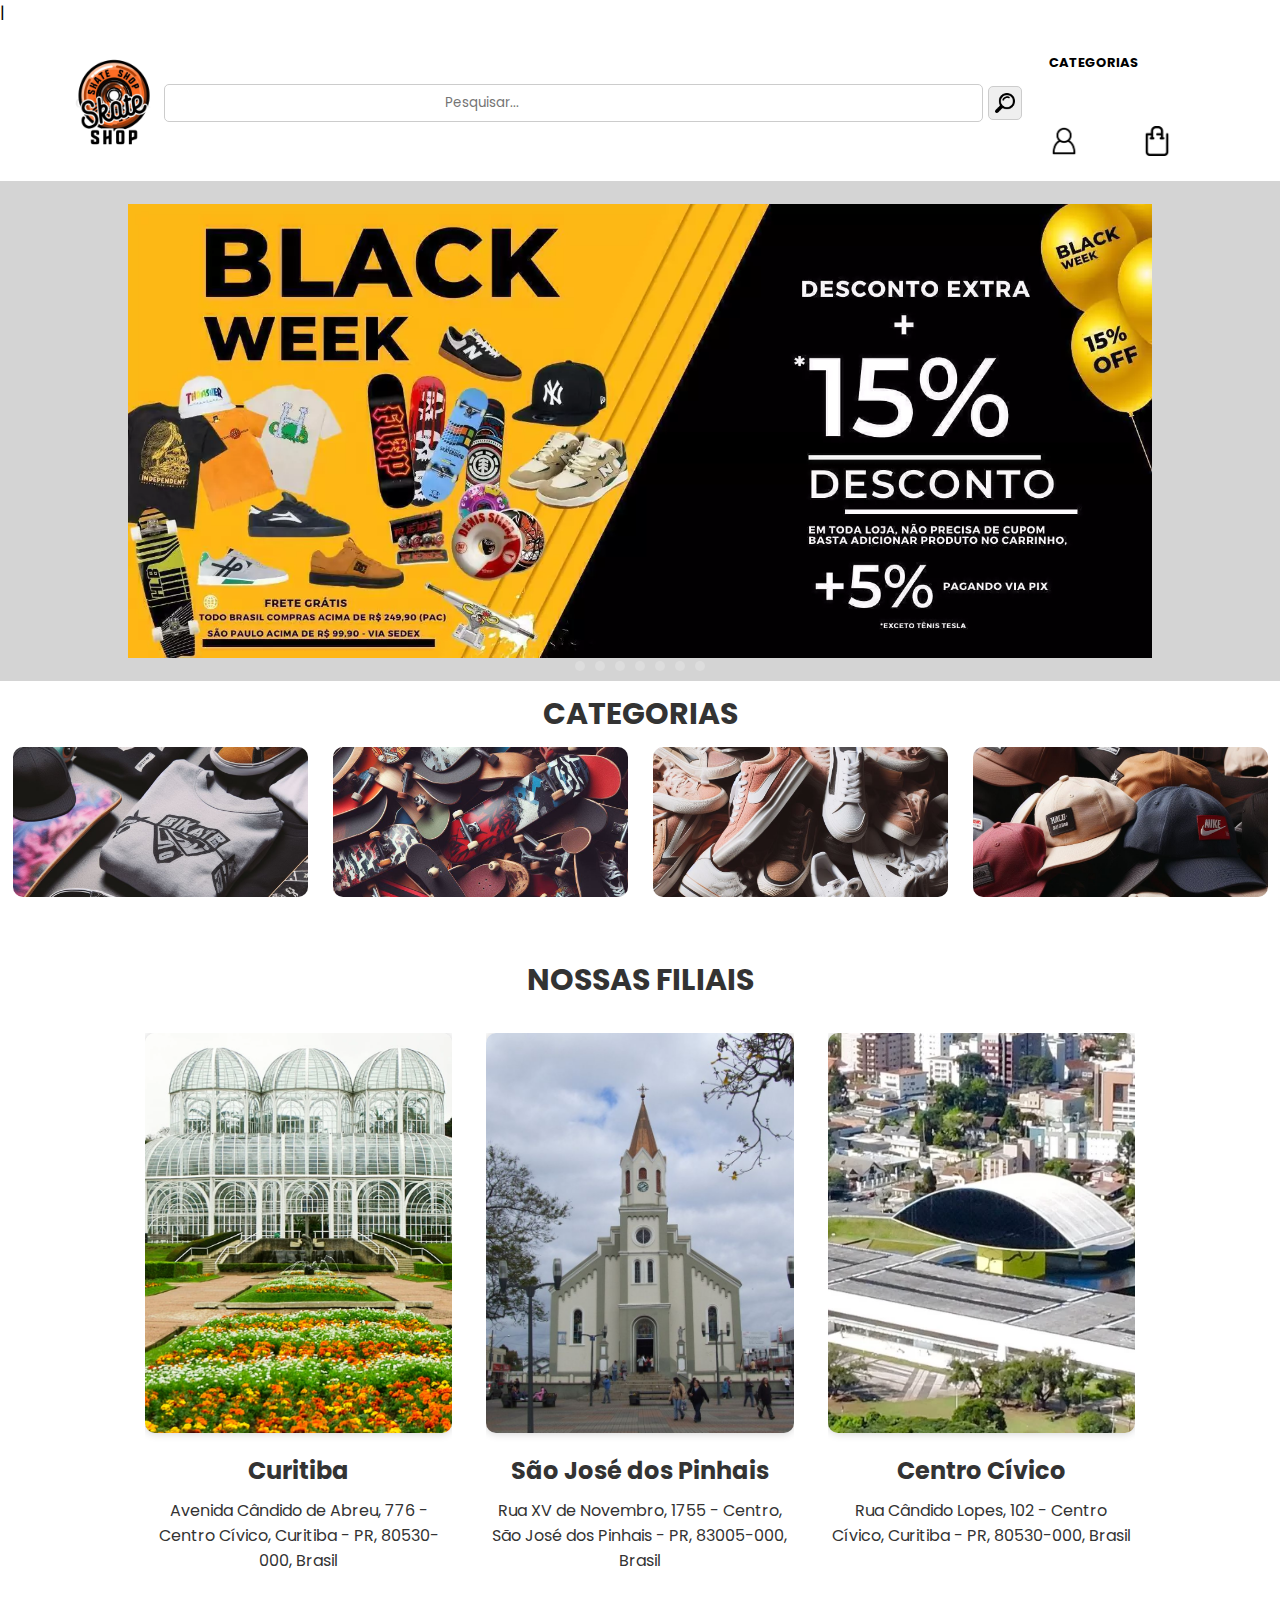
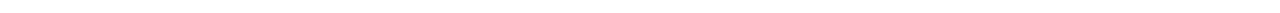
==== site-trabalho/pages/index.html @ 47823b4a "update ALL" ====
|<!DOCTYPE html>
<html lang="en">
    <head>
        <!-- Definições básicas -->
        <meta charset="UTF-8">
        <meta name="viewport" content="width=device-width, initial-scale=1.0">
        <title>Ollie POP Shop</title>

        <!-- Immportação do arquivo CSS -->
        <link rel="stylesheet" href="../css/style.css">

        <!-- Importação da fonte Poppins do Google Fonts -->
        <link rel="preconnect" href="https://fonts.googleapis.com">
        <link rel="preconnect" href="https://fonts.gstatic.com" crossorigin>
        <link href="https://fonts.googleapis.com/css2?family=Poppins:wght@100;200;300;400;600;700&display=swap" rel="stylesheet">
    </head>
    <body>
        <!-- Seção do header -->
        <section class="cabeçalho">
            <!-- Navegação do site -->
            <nav>
                <img src="../assets/icons/logo.jpg">
                <div class="barra_de_pesquisa">
                    <input type="text" placeholder="Pesquisar...">
                    <button type="button">
                        <img src="../assets/icons/lupa.png" alt="PERFIL">
                    </button>
                </div>
                <div class="barra_de_navegação">
                    <!-- Lista de links de navegação -->
                    <ul>
                        <li>
                            <a href="Primeira Pagina.html">CATEGORIAS</a>
                        </li>
                        <li>
                            <a href="cadastro.login.html#login">
                                <button type="button">
                                    <img src="../assets/icons/user.jpg" alt="PERFIL">
                                </button>
                            </a>
                        </li>
                        <li>
                            <a href="carrinho_de_compras.html">
                                <button type="button">
                                    <img src="../assets/icons/carrinho_de_compras.jpg" alt="CARRINHO">
                                </button>
                            </a>
                        </li>
                    </ul>
                </div>
            </nav>
        </section> 
        
        <!-- Seção dos destaques -->
        <section class="destaques">
            <div class="carrossel-container">
                <div class="carrossel">
                    <div class="slide">
                        <img src="../assets/destaques/destaque_exemplo_1.webp" alt="destaque_1">
                    </div>
                    <div class="slide">
                        <img src="../assets/destaques/destaque_exemplo_2.webp" alt="destaque_2">
                    </div>
                    <div class="slide">
                        <img src="../assets/destaques/destaque_exemplo_3.webp" alt="destaque_3">
                    </div>
                    <div class="slide">
                        <img src="../assets/destaques/destaque_exemplo_4.webp" alt="destaque_4">
                    </div>
                    <div class="slide">
                        <img src="../assets/destaques/destaque_exemplo_5.webp" alt="destaque_5">
                    </div>
                    <div class="slide">
                        <img src="../assets/destaques/destaque_exemplo_6.webp" alt="destaque_6">
                    </div>
                    <div class="slide">
                        <img src="../assets/destaques/destaque_exemplo_7.webp" alt="destaque_7">
                    </div>
                </div>
                <div class="indicadores"></div>
            </div>
        </section>
        
        <div class="categorias_div">
            <h1>CATEGORIAS</h1>
        </div>

        <section class="categorias">
            <div class="categorias-container">
                <div class="categoria" id="categoria_roupas">
                    <img src="../assets/categorias/categoria_roupas.jpg" alt="Roupas">
                    <div class="conteudo">
                        <h1>ROUPAS</h1>
                    </div>
                </div>
                <div class="categoria" id="categoria_shapes">
                    <img src="../assets/categorias/categoria_shapes.jpg" alt="Shapes">
                    <div class="conteudo">
                        <h1>SHAPES</h1>
                    </div>
                </div>
                <div class="categoria" id="categoria_tenis">
                    <img src="../assets/categorias/categoria_tenis.jpg" alt="Tênis">
                    <div class="conteudo">
                        <h1>TÊNIS</h1>
                    </div>
                </div>
                <div class="categoria" id="categoria_bones">
                    <img src="../assets/categorias/categoria_bones.jpg" alt="Bonés">
                    <div class="conteudo">
                        <h1>BONÉS</h1>
                    </div>
                </div>
            </div>
        </section>

        <section class="filiais">
            <h1>NOSSAS FILIAIS</h1>
            <!-- Container de filiais -->
            <div class="filiais-container">
                <!-- Item de filial -->
                <div class="filiais-item">
                    <img src="../assets/filiais/filial_curitiba.webp" alt="Filiais Curitiba">
                    <div class="filiais-info">
                        <h3>Curitiba</h3>
                        <p>Avenida Cândido de Abreu, 776 - Centro Cívico, Curitiba - PR, 80530-000, Brasil</p>
                    </div>
                </div>
        
                <div class="filiais-item">
                    <img src="../assets/filiais/filial_são_josé_dos_pinhais.jpg" alt="Filiais São José dos Pinhais">
                    <div class="filiais-info">
                        <h3>São José dos Pinhais</h3>
                        <p>Rua XV de Novembro, 1755 - Centro, São José dos Pinhais - PR, 83005-000, Brasil</p>
                    </div>
                </div>
        
                <div class="filiais-item">
                    <img src="../assets/filiais/filial_centro_civico.webp" alt="Filiais Centro Cívico">
                    <div class="filiais-info">
                        <h3>Centro Cívico</h3>
                        <p>Rua Cândido Lopes, 102 - Centro Cívico, Curitiba - PR, 80530-000, Brasil</p>
                    </div>
                </div>
            </div>
        </section>

        <script src="../javascript/script.js"></script>
    </body>
</html>
---- site-trabalho/css/style.css ----
*{
    margin: 0;
    padding: 0;
    font-family: 'Poppins', sans-serif;
}

body {
    background: #fff;
    font-family: 'Poppins', sans-serif;
}

/* ---------------------------- ÍNICIO DA PÁGINA INICIAL ------------------------------------- */

/* -------------------------- CABEÇALHO -------------------------- */

nav
{
    display: flex;
    padding: 0% 5%;
    justify-content: space-between;
    align-items: center;
}

nav img
{
    width: 100px;
}

/* -------------------------- BARRA DE NAVEGAÇÃO -------------------------- */

.barra_de_navegação {
    display: flex;
    justify-content: space-between;
    align-items: center;
}

.barra_de_navegação ul li {
    list-style: none;
    display: inline-block;
    padding: 8px 12px;
    position: relative;
    line-height: 30px; /* Ajuste a altura conforme necessário */
}

.barra_de_navegação ul li a {
    color: #000000;
    text-decoration: none;
    font-size: 13px;
    display: inline-block; /* Isso ajuda a alinhar verticalmente com o texto, se necessário */
    vertical-align: middle; /* Alinhar verticalmente ao meio */
}

.barra_de_navegação ul li a img {
    width: 30px;
    height: 30px;
    margin-right: 5px;
    background-color: transparent;
}

.barra_de_navegação ul li a button {
    background: none;
    border: none;
    padding: 0;
    cursor: pointer;
}

.barra_de_navegação ul li::after {
    content: '';
    width: 0;
    height: 2px;
    background: #F94C10;
    display: block;
    margin: auto;
    transition: 0.5s;
}

.barra_de_navegação ul li:hover::after {
    background: #F94C10;
    width: 100%;
}

 /* ------------------------------ BARRA DE PESQUISA ---------------------------------- */

.barra_de_pesquisa {
    display: flex;
    align-items: center;
}

.barra_de_pesquisa input {
    padding: 8px 280px;
    border: 1px solid #ccc;
    border-radius: 5px;
    margin-right: 5px;
}

.barra_de_pesquisa button {
    padding: 6px 6px;
    border: 1px solid #ccc;
    border-radius: 5px;
    cursor: pointer;
}

.barra_de_pesquisa img {
    width: 20px;
    height: 20px;
    background-color: transparent;
}

/* -------------------------- CARROSSEL DE IMAGENS -------------------------- */

.destaques {
    position: relative;
}

.carrossel-container {
    overflow: hidden;
    width: 100%; /* Ocupa 100% da largura da página */
    background-color: rgba(169, 169, 169, 0.5); /* Cor cinza com 50% de opacidade */
}

.carrossel {
    display: flex;
    transition: transform 0.5s ease;
}

.slide {
    min-width: 100%;
    display: flex;
    justify-content: center;
    align-items: center;
}

.slide img {
    width: 80%;
    height: auto;
    object-fit: fill;
    max-height: 500px; /* Ajuste o valor conforme necessário para o tamanho desejado */
}

.indicadores {
    position: absolute;
    bottom: 10px;
    left: 50%;
    transform: translateX(-50%);
    display: flex;
}

.indicador {
    width: 10px;
    height: 10px;
    background-color: #ddd;
    border-radius: 50%;
    margin: 0 5px;
    cursor: pointer;
}

.indicador.ativo {
    background-color: #555;
}

/* -------------------------- CATEGORIAS -------------------------- */

.categorias_div {
    text-align: center;
    margin-top: 10px;
    margin-bottom: -10px; /* Ajuste o espaçamento conforme necessário */
}

.categorias_div h1 {
    font-size: 30px; /* Ajuste o tamanho da fonte conforme necessário */
    color: #333; /* Cor do texto */
    margin-bottom: 10px; /* Ajuste o espaçamento inferior conforme necessário */
}


.categorias {
    display: flex;
    justify-content: center;
}

.categorias-container {
    display: flex;
    justify-content: space-around; /* Distribui as categorias igualmente com espaçamento entre elas */
    flex-wrap: wrap; /* Permite que as categorias quebrem para a próxima linha se não houver espaço suficiente */
}

.categoria {
    flex: 0 0 calc(25% - 25px); /* Defina a largura da categoria (25% com espaçamento de 10px em cada lado) */
    position: relative;
    overflow: hidden;
    cursor: pointer;
    transition: transform 0.3s, box-shadow 0.3s;
    margin: 10px; /* Adiciona espaçamento em todos os lados da categoria */
    width: 500px; /* Defina o tamanho desejado */
    height: 150px; /* Defina o tamanho desejado */
    border-radius: 10px; /* Adicione bordas arredondadas */
}

.categoria img {
    width: 100%;
    height: 100%;
    object-fit: cover; /* Garante que a imagem cubra todo o contêiner */
    transition: transform 0.3s;
}

.categoria .conteudo {
    position: absolute;
    top: 0;
    left: 0;
    width: 100%;
    height: 100%;
    background-color: rgba(0, 0, 0, 0.5); /* Fundo escuro */
    color: #fff; /* Cor do texto branco */
    display: flex;
    flex-direction: column;
    align-items: center;
    justify-content: center;
    opacity: 0;
    transition: opacity 0.3s;
    z-index: 1; /* Certifique-se de que o z-index seja maior do que o da imagem */
}

.categoria:hover .conteudo {
    opacity: 1;
}

.categoria:hover img {
    transform: scale(1.2);
}

.categoria:hover .conteudo span {
    background-color: rgba(0, 0, 0, 0.7); /* Fundo escuro mais escuro ao passar o mouse */
}

/* ---------------------------------------- FILIAIS -----------------------------------------*/

.filiais {
    width: 80%;
    margin: auto;
    text-align: center;
    padding-top: 50px;
}

.filiais h1 {
    font-size: 30px; /* Ajuste o tamanho da fonte conforme necessário */
    color: #333; /* Cor do texto */
    margin-bottom: 10px; /* Ajuste o espaçamento inferior conforme necessário */
}

.filiais-container {
    display: flex;
    justify-content: space-around;
    flex-wrap: wrap;
    margin-top: 30px;
}

.filiais-item {
    position: relative;
    overflow: hidden;
    width: 30%;
    margin-bottom: 30px;
    text-align: center;
}

.filiais-item img {
    width: 100%;
    height: 400px;
    object-fit: cover;
    border-radius: 10px;
    box-shadow: 0 0 10px rgba(0, 0, 0, 0.2);
}

.filiais-info {
    margin-top: 20px;
}

.filiais-info h3 {
    font-size: 24px;
    color: #333; /* Cor do texto */
    margin-bottom: 10px; /* Ajuste o espaçamento inferior conforme necessário */
}

.filiais-info p {
    font-size: 16px;
    color: #333; /* Cor do texto */
    margin-bottom: 10px; /* Ajuste o espaçamento inferior conforme necessário */
}

/* ---------------------------- FIM DA PÁGINA INICIAL ------------------------------------- */

/* ---------------------------- INICIO PAGINAS CATEGORIAS  ------------------------------------- */

body {
    background: #fff;
    font-family: 'Poppins', sans-serif;
}

header {
    background-color: #333;
    color: white;
    padding: 15px;
    text-align: center;
}

nav a {
    color: white;
    text-decoration: none;
    margin:  15px;
    font-weight: bold;
}

.container {
    width: 80%;
    margin: 0 auto;
}

.product {
    border: 1px solid #ccc;
    border-radius: 10px;
    padding: 20px;
    margin: 40px 0;
}

.product img {
    max-width: 25%;
    height: auto;
    border-radius: 5px;
}

footer {
    background-color: #333;
    color: white;
    padding: 1px;
    text-align: center;
    position: fixed;
    bottom: 0;
    width: 100%;
}

/* ---------------------------- FIM DAS PÁGINAS CATEGORIAS ------------------------------------- */

/* ---------------------------- INICIO DAS PÁGINAS LOGIN/CADASTRO ------------------------------------- */

.login_cadastro_form #cadastro-login-container {
    width: 500px;
    margin: 50px auto; /* Centralizar na tela com um espaçamento superior de 50px */
    padding: 20px;
    background: rgba(255, 255, 255, 0.8); /* Fundo branco com leve transparência */
    border-radius: 10px;
    box-shadow: 0 0 10px rgba(0, 0, 0, 0.1); /* Sombra suave */
}

.login_cadastro_form .login,
.login_cadastro_form .signup {
    margin-top: 20px;
}

.login_cadastro_form input[type="text"],
.login_cadastro_form input[type="password"],
.login_cadastro_form input[type="tel"] {
    width: 95%;
    padding: 10px;
    margin: 10px 0;
    border: 1px solid #ccc; /* Borda cinza claro */
    border-radius: 5px;
}

.login_cadastro_form input[type="submit"] {
    background-color: #800080; /* Roxo */
    color: #fff; /* Texto branco */
    border: none;
    padding: 10px 20px;
    border-radius: 5px;
    cursor: pointer;
}

.login_cadastro_form input[type="submit"]:hover {
    background-color: #5a005a; /* Roxo escuro no hover */
}

/* Adicionando estilo aos links de navegação */
.login_cadastro_form a {
    color: #800080; /* Roxo */
    text-decoration: none;
}

.login_cadastro_form a:hover {
    color: #5a005a; /* Roxo escuro no hover */
}

.login_cadastro_form p{
    padding: 2%;
}

/* ---------------------------- FIM DAS PÁGINAS LOGIN/CADASTRO ------------------------------------- */

/* ---------------------------- INICIO DAS PÁGINA CARRINHO DE COMPRAS ------------------------------------- */

.carrinho_de_compras body {
    font-family: Arial, sans-serif;
    margin: 0;
    padding: 0;
    background-color: #f4f4f4;
}

.carrinho_de_compras header {
    background-color: #333;
    color: #fff;
    text-align: center;
    padding: 20px 0;
}

.carrinho_de_compras .cart {
    max-width: 600px;
    margin: 20px auto;
    background-color: #fff;
    border-radius: 8px;
    box-shadow: 10px #555;
    overflow: hidden;
}

.carrinho_de_compras .cart-header {
    background-color: #333;
    color: #fff;
    padding: 20px; 
}

.carrinho_de_compras .cart-items {
    padding: 20px;
}

.carrinho_de_compras .item {
    display: flex;
    justify-content: space-between;
    align-items: center;
    border-bottom: 1px solid #ccc;
    padding: 10px 0; 
}

.carrinho_de_compras .item img {
    max-width: 50px;
    margin-right: 10px; 
}

.carrinho_de_compras .item-name {
    flex-grow: 1;
}

.carrinho_de_compras .item-price {
    font-weight: bold;
}

.carrinho_de_compras .cart-total {
    text-align: right;
    padding: 20px;
    font-weight: bold;
}

.carrinho_de_compras .checkout-btn {
    display: block;
    width: 100%;
    padding: 20px;
    background-color: #333;
    color: #fff;
    text-align: center;
    text-decoration: none;
    font-weight: bold;
    cursor: pointer;
}

.carrinho_de_compras .checkout-btn:hover {
    background-color: #555;
}

/* ---------------------------- FIM DAS PÁGINA CARRINHO DE COMPRAS ------------------------------------- */
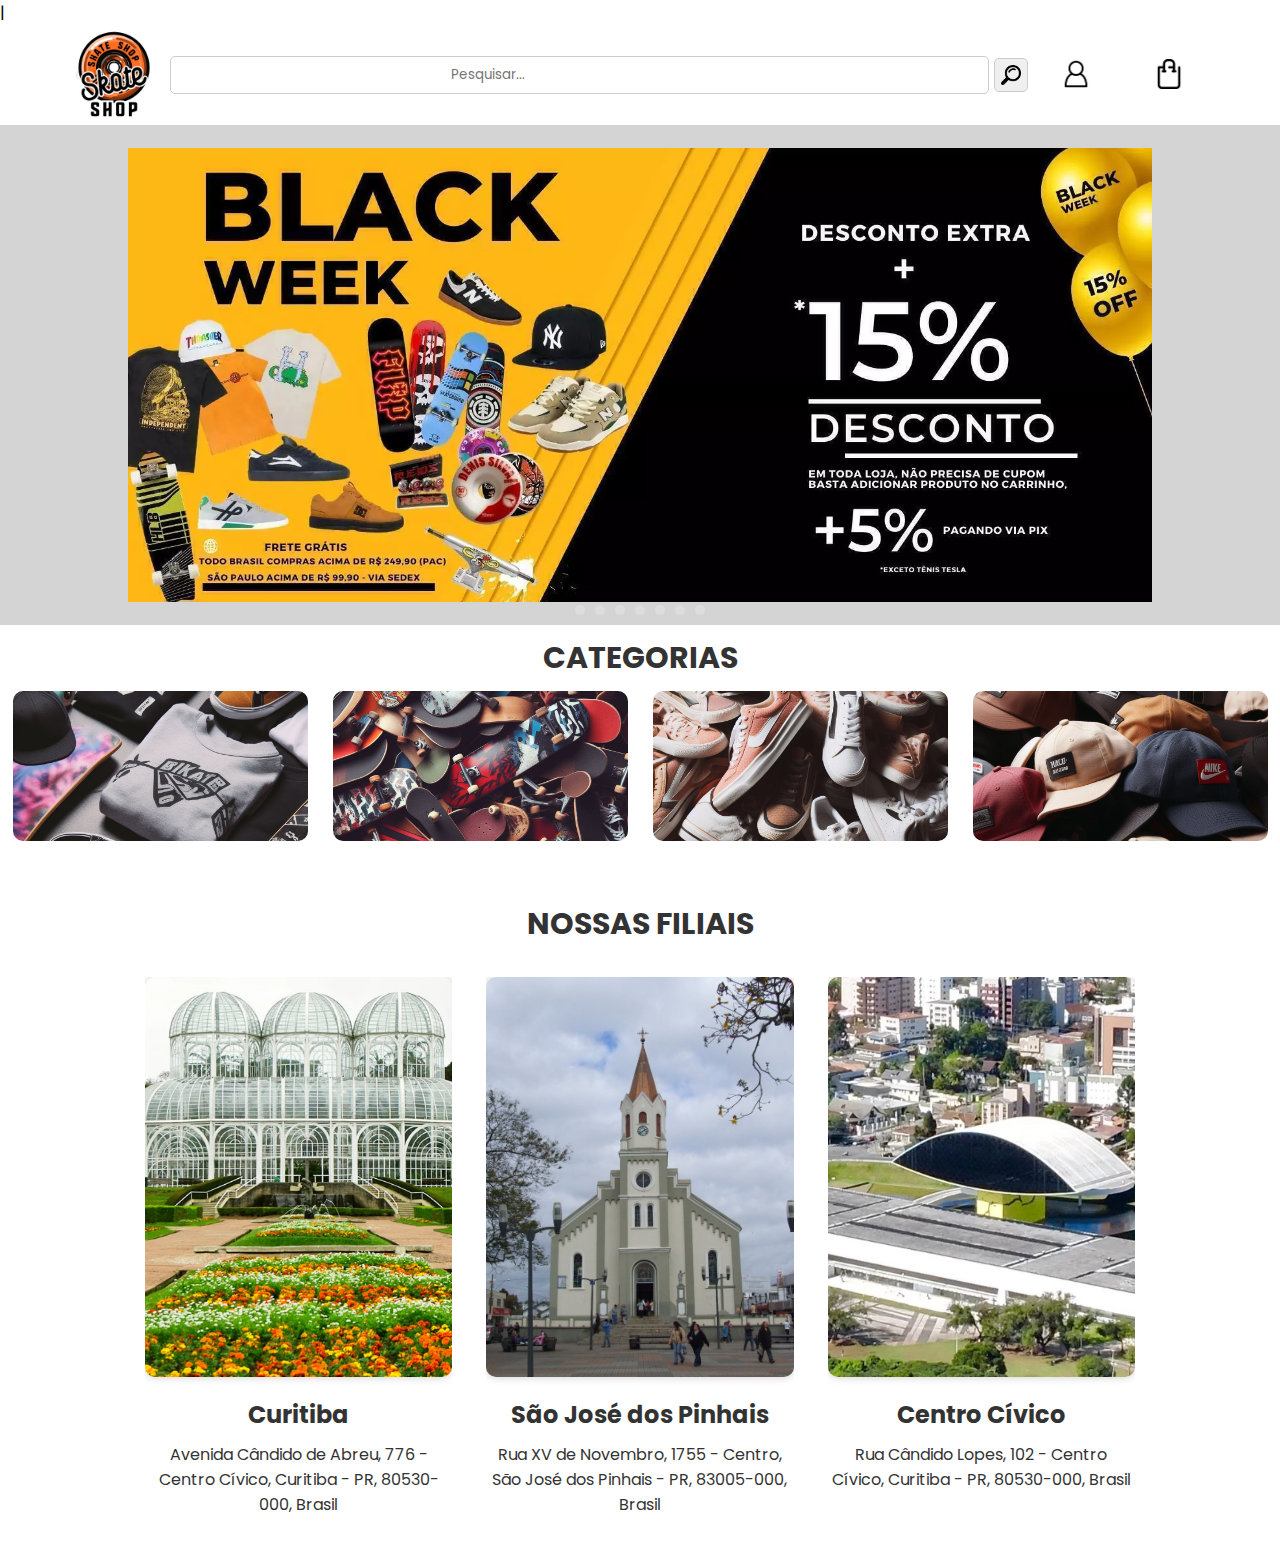
==== commit d0521941: "corrigido botão categorias e diminuido tempo de troca de destaques" ====
--- a/site-trabalho/pages/index.html
+++ b/site-trabalho/pages/index.html
@@ -29,9 +29,6 @@
                 <div class="barra_de_navegação">
                     <!-- Lista de links de navegação -->
                     <ul>
-                        <li>
-                            <a href="Primeira Pagina.html">CATEGORIAS</a>
-                        </li>
                         <li>
                             <a href="cadastro.login.html#login">
                                 <button type="button">
@@ -85,7 +82,7 @@
             <h1>CATEGORIAS</h1>
         </div>
 
-        <section class="categorias">
+        <section id="categorias" class="categorias">
             <div class="categorias-container">
                 <div class="categoria" id="categoria_roupas">
                     <img src="../assets/categorias/categoria_roupas.jpg" alt="Roupas">
--- a/site-trabalho/css/style.css
+++ b/site-trabalho/css/style.css
@@ -120,7 +120,7 @@
 
 .carrossel {
     display: flex;
-    transition: transform 0.5s ease;
+    transition: transform 1.5s ease;
 }
 
 .slide {
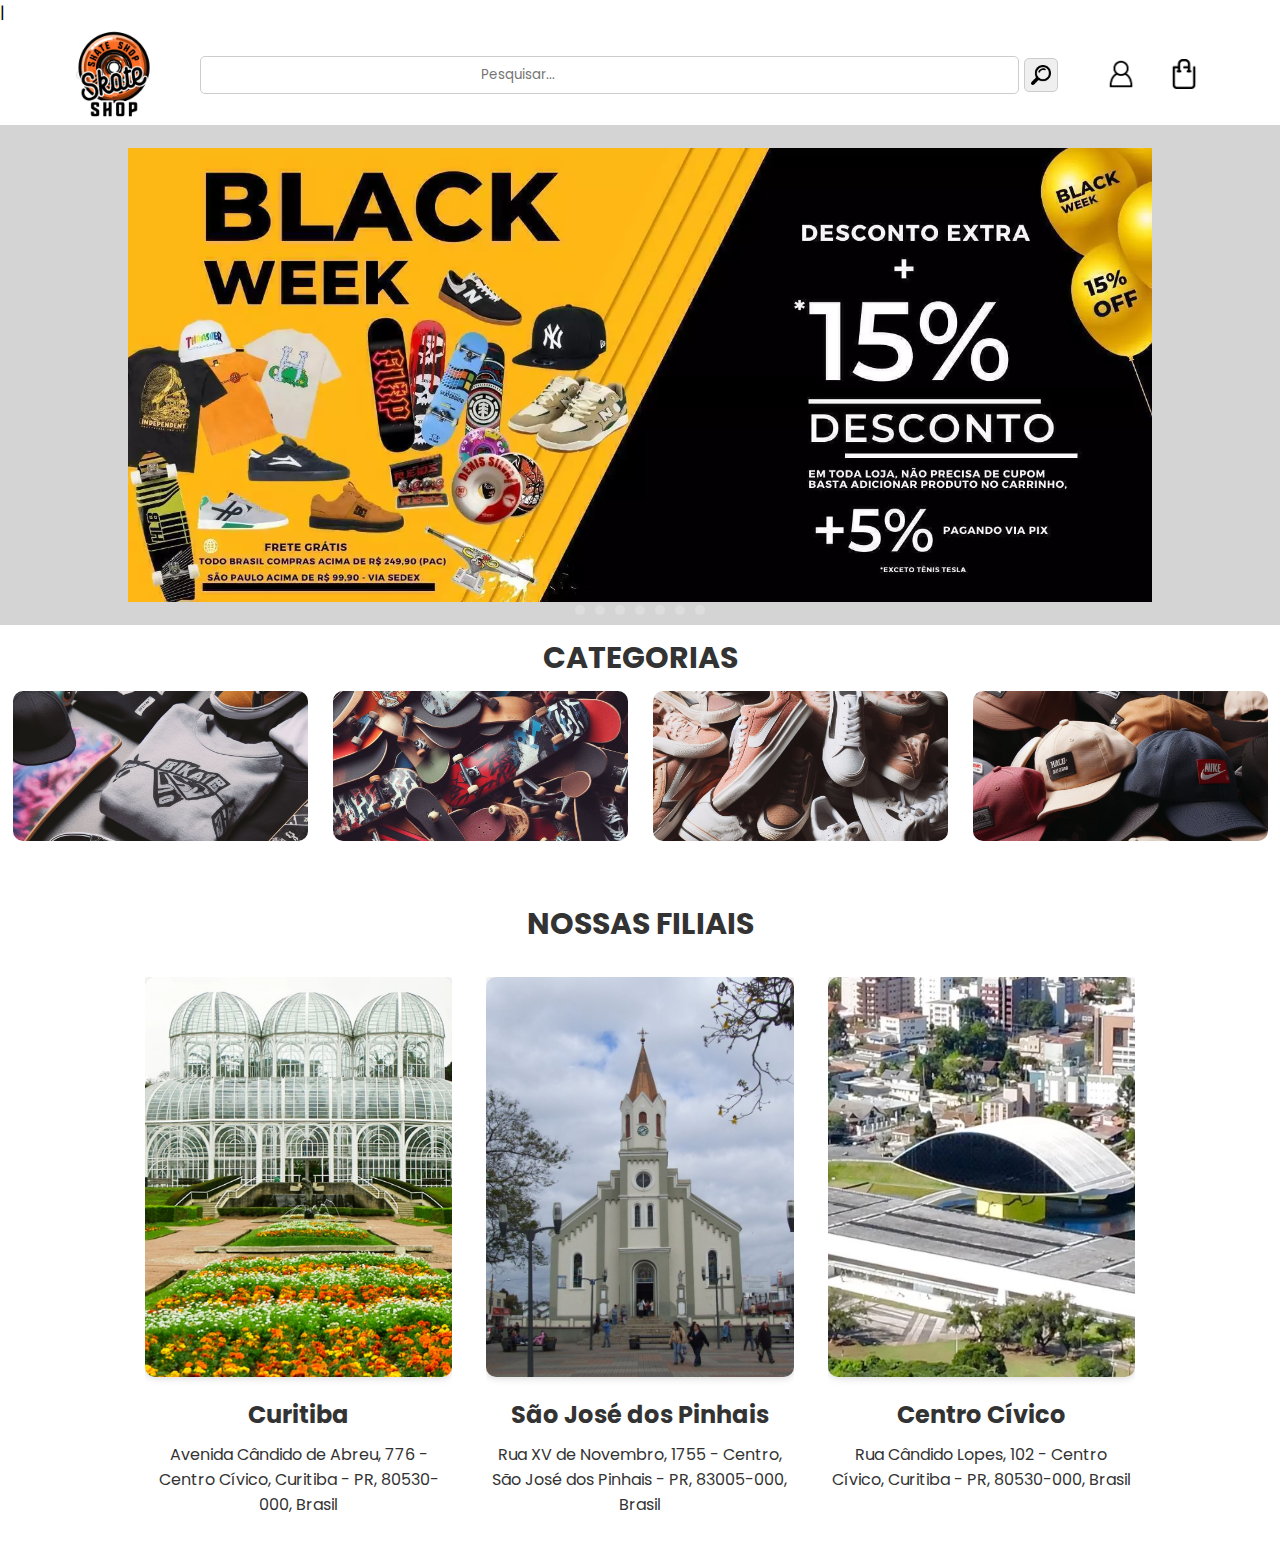
==== commit bfaad696: "todos os códigos estão completamente comentados explicando cada minimo detalhe" ====
--- a/site-trabalho/pages/index.html
+++ b/site-trabalho/pages/index.html
@@ -1,17 +1,23 @@
 |<!DOCTYPE html>
-<html lang="en">
+<html lang="pt-br">
     <head>
         <!-- Definições básicas -->
+        <!-- Configuração da codificação de caracteres para UTF-8 -->
         <meta charset="UTF-8">
+        <!-- Configuração da viewport para suporte a dispositivos móveis -->
         <meta name="viewport" content="width=device-width, initial-scale=1.0">
+        <!-- Título da página -->
         <title>Ollie POP Shop</title>
-
-        <!-- Immportação do arquivo CSS -->
+    
+        <!-- Importação do arquivo CSS -->
+        <!-- Link para o arquivo style.css localizado um nível acima do diretório atual -->
         <link rel="stylesheet" href="../css/style.css">
-
+    
         <!-- Importação da fonte Poppins do Google Fonts -->
+        <!-- Pré-conexão ao Google Fonts -->
         <link rel="preconnect" href="https://fonts.googleapis.com">
         <link rel="preconnect" href="https://fonts.gstatic.com" crossorigin>
+        <!-- Link para o arquivo de estilo da fonte Poppins com diferentes pesos -->
         <link href="https://fonts.googleapis.com/css2?family=Poppins:wght@100;200;300;400;600;700&display=swap" rel="stylesheet">
     </head>
     <body>
@@ -19,129 +25,210 @@
         <section class="cabeçalho">
             <!-- Navegação do site -->
             <nav>
+                <!-- Logo do site -->
                 <img src="../assets/icons/logo.jpg">
+
+                <!-- Barra de pesquisa -->
                 <div class="barra_de_pesquisa">
+                    <!-- Campo de entrada para pesquisa -->
                     <input type="text" placeholder="Pesquisar...">
+
+                    <!-- Botão de pesquisa -->
                     <button type="button">
-                        <img src="../assets/icons/lupa.png" alt="PERFIL">
+                        <!-- Ícone de lupa para indicar pesquisa -->
+                        <img src="../assets/icons/lupa.png" alt="ÍCONE DE PESQUISA">
                     </button>
                 </div>
+
+                <!-- Barra de navegação -->
                 <div class="barra_de_navegação">
                     <!-- Lista de links de navegação -->
                     <ul>
+                        <!-- Link para a página de login/cadastro -->
                         <li>
                             <a href="cadastro.login.html#login">
+                                <!-- Botão com ícone de usuário para perfil -->
                                 <button type="button">
-                                    <img src="../assets/icons/user.jpg" alt="PERFIL">
+                                    <img src="../assets/icons/user.jpg" alt="ÍCONE DE PERFIL">
                                 </button>
                             </a>
                         </li>
+
+                        <!-- Link para a página do carrinho de compras -->
                         <li>
                             <a href="carrinho_de_compras.html">
+                                <!-- Botão com ícone de carrinho de compras -->
                                 <button type="button">
-                                    <img src="../assets/icons/carrinho_de_compras.jpg" alt="CARRINHO">
+                                    <img src="../assets/icons/carrinho_de_compras.jpg" alt="ÍCONE DE CARRINHO DE COMPRAS">
                                 </button>
                             </a>
                         </li>
                     </ul>
                 </div>
             </nav>
-        </section> 
+        </section>
         
         <!-- Seção dos destaques -->
         <section class="destaques">
+            <!-- Container do carrossel -->
             <div class="carrossel-container">
+                <!-- Carrossel de destaques -->
                 <div class="carrossel">
-                    <div class="slide">
+                    <!-- Slide 1 -->
+                    <div class="slide">
+                        <!-- Imagem do destaque 1 -->
                         <img src="../assets/destaques/destaque_exemplo_1.webp" alt="destaque_1">
                     </div>
-                    <div class="slide">
+
+                    <!-- Slide 2 -->
+                    <div class="slide">
+                        <!-- Imagem do destaque 2 -->
                         <img src="../assets/destaques/destaque_exemplo_2.webp" alt="destaque_2">
                     </div>
-                    <div class="slide">
+
+                    <!-- Slide 3 -->
+                    <div class="slide">
+                        <!-- Imagem do destaque 3 -->
                         <img src="../assets/destaques/destaque_exemplo_3.webp" alt="destaque_3">
                     </div>
-                    <div class="slide">
+
+                    <!-- Slide 4 -->
+                    <div class="slide">
+                        <!-- Imagem do destaque 4 -->
                         <img src="../assets/destaques/destaque_exemplo_4.webp" alt="destaque_4">
                     </div>
-                    <div class="slide">
+
+                    <!-- Slide 5 -->
+                    <div class="slide">
+                        <!-- Imagem do destaque 5 -->
                         <img src="../assets/destaques/destaque_exemplo_5.webp" alt="destaque_5">
                     </div>
-                    <div class="slide">
+
+                    <!-- Slide 6 -->
+                    <div class="slide">
+                        <!-- Imagem do destaque 6 -->
                         <img src="../assets/destaques/destaque_exemplo_6.webp" alt="destaque_6">
                     </div>
-                    <div class="slide">
+
+                    <!-- Slide 7 -->
+                    <div class="slide">
+                        <!-- Imagem do destaque 7 -->
                         <img src="../assets/destaques/destaque_exemplo_7.webp" alt="destaque_7">
                     </div>
                 </div>
+
+                <!-- Indicadores do carrossel -->
                 <div class="indicadores"></div>
             </div>
         </section>
-        
+
+        <!-- Divisão de categorias -->
         <div class="categorias_div">
+            <!-- Título da seção de categorias -->
             <h1>CATEGORIAS</h1>
         </div>
 
+        <!-- Seção de Categorias -->
         <section id="categorias" class="categorias">
+            <!-- Container para as categorias -->
             <div class="categorias-container">
+                <!-- Categoria: Roupas -->
                 <div class="categoria" id="categoria_roupas">
+                    <!-- Imagem representativa da categoria Roupas -->
                     <img src="../assets/categorias/categoria_roupas.jpg" alt="Roupas">
-                    <div class="conteudo">
+                    <!-- Conteúdo da categoria Roupas -->
+                    <div class="conteudo">
+                        <!-- Título da categoria Roupas -->
                         <h1>ROUPAS</h1>
                     </div>
                 </div>
+
+                <!-- Categoria: Shapes -->
                 <div class="categoria" id="categoria_shapes">
+                    <!-- Imagem representativa da categoria Shapes -->
                     <img src="../assets/categorias/categoria_shapes.jpg" alt="Shapes">
-                    <div class="conteudo">
+                    <!-- Conteúdo da categoria Shapes -->
+                    <div class="conteudo">
+                        <!-- Título da categoria Shapes -->
                         <h1>SHAPES</h1>
                     </div>
                 </div>
+
+                <!-- Categoria: Tênis -->
                 <div class="categoria" id="categoria_tenis">
+                    <!-- Imagem representativa da categoria Tênis -->
                     <img src="../assets/categorias/categoria_tenis.jpg" alt="Tênis">
-                    <div class="conteudo">
+                    <!-- Conteúdo da categoria Tênis -->
+                    <div class="conteudo">
+                        <!-- Título da categoria Tênis -->
                         <h1>TÊNIS</h1>
                     </div>
                 </div>
+
+                <!-- Categoria: Bonés -->
                 <div class="categoria" id="categoria_bones">
+                    <!-- Imagem representativa da categoria Bonés -->
                     <img src="../assets/categorias/categoria_bones.jpg" alt="Bonés">
-                    <div class="conteudo">
+                    <!-- Conteúdo da categoria Bonés -->
+                    <div class="conteudo">
+                        <!-- Título da categoria Bonés -->
                         <h1>BONÉS</h1>
                     </div>
                 </div>
             </div>
         </section>
 
+        <!-- Seção de Filiais -->
         <section class="filiais">
+            <!-- Título da seção de filiais -->
             <h1>NOSSAS FILIAIS</h1>
+
             <!-- Container de filiais -->
             <div class="filiais-container">
-                <!-- Item de filial -->
+
+                <!-- Item da filial Curitiba -->
                 <div class="filiais-item">
+                    <!-- Imagem da filial Curitiba -->
                     <img src="../assets/filiais/filial_curitiba.webp" alt="Filiais Curitiba">
+                    <!-- Informações da filial Curitiba -->
                     <div class="filiais-info">
+                        <!-- Nome da filial Curitiba -->
                         <h3>Curitiba</h3>
+                        <!-- Endereço da filial Curitiba -->
                         <p>Avenida Cândido de Abreu, 776 - Centro Cívico, Curitiba - PR, 80530-000, Brasil</p>
                     </div>
                 </div>
-        
+
+                <!-- Item da filial São José dos Pinhais -->
                 <div class="filiais-item">
+                    <!-- Imagem da filial São José dos Pinhais -->
                     <img src="../assets/filiais/filial_são_josé_dos_pinhais.jpg" alt="Filiais São José dos Pinhais">
+                    <!-- Informações da filial São José dos Pinhais -->
                     <div class="filiais-info">
+                        <!-- Nome da filial São José dos Pinhais -->
                         <h3>São José dos Pinhais</h3>
+                        <!-- Endereço da filial São José dos Pinhais -->
                         <p>Rua XV de Novembro, 1755 - Centro, São José dos Pinhais - PR, 83005-000, Brasil</p>
                     </div>
                 </div>
-        
+
+                <!-- Item da filial Centro Cívico -->
                 <div class="filiais-item">
+                    <!-- Imagem da filial Centro Cívico -->
                     <img src="../assets/filiais/filial_centro_civico.webp" alt="Filiais Centro Cívico">
+                    <!-- Informações da filial Centro Cívico -->
                     <div class="filiais-info">
+                        <!-- Nome da filial Centro Cívico -->
                         <h3>Centro Cívico</h3>
+                        <!-- Endereço da filial Centro Cívico -->
                         <p>Rua Cândido Lopes, 102 - Centro Cívico, Curitiba - PR, 80530-000, Brasil</p>
                     </div>
                 </div>
+
             </div>
         </section>
 
+        <!-- Inclusão do script JavaScript -->
         <script src="../javascript/script.js"></script>
     </body>
 </html>--- a/site-trabalho/css/style.css
+++ b/site-trabalho/css/style.css
@@ -1,165 +1,187 @@
-*{
+/* Resetando margens e preenchimentos padrão para todos os elementos */
+* {
     margin: 0;
     padding: 0;
     font-family: 'Poppins', sans-serif;
 }
 
+/* Definindo o estilo padrão para o corpo da página */
 body {
-    background: #fff;
-    font-family: 'Poppins', sans-serif;
-}
-
+    background: #fff; /* Cor de fundo branca */
+    font-family: 'Poppins', sans-serif; /* Usando a fonte Poppins como padrão para o texto */
+}
 /* ---------------------------- ÍNICIO DA PÁGINA INICIAL ------------------------------------- */
 
 /* -------------------------- CABEÇALHO -------------------------- */
 
-nav
-{
-    display: flex;
-    padding: 0% 5%;
-    justify-content: space-between;
-    align-items: center;
-}
-
-nav img
-{
-    width: 100px;
-}
+/* Estilo para a navegação (nav) */
+nav {
+    display: flex; /* Exibe os itens como um contêiner flexível */
+    padding: 0% 5%; /* Preenchimento de 0% no topo/bottom e 5% nas laterais */
+    justify-content: space-between; /* Distribui o espaço disponível entre os itens */
+    align-items: center; /* Centraliza os itens verticalmente */
+}
+
+/* Estilo para as imagens dentro da navegação */
+nav img {
+    width: 100px; /* Define a largura máxima das imagens como 100 pixels */
+}
+
 
 /* -------------------------- BARRA DE NAVEGAÇÃO -------------------------- */
 
+/* Estilo para a barra de navegação */
 .barra_de_navegação {
-    display: flex;
-    justify-content: space-between;
-    align-items: center;
-}
-
+    display: flex; /* Exibe os itens como um contêiner flexível */
+    justify-content: space-between; /* Distribui o espaço disponível entre os itens */
+    align-items: center; /* Centraliza os itens verticalmente */
+}
+
+/* Estilo para os itens da lista dentro da barra de navegação */
 .barra_de_navegação ul li {
-    list-style: none;
-    display: inline-block;
-    padding: 8px 12px;
-    position: relative;
-    line-height: 30px; /* Ajuste a altura conforme necessário */
-}
-
+    list-style: none; /* Remove os marcadores de lista padrão */
+    display: inline-block; /* Exibe os itens lado a lado */
+    padding: 8px 12px; /* Espaçamento interno de 8px no topo/bottom e 12px nas laterais */
+    position: relative; /* Define uma posição relativa para possibilitar posicionamento absoluto interno */
+    line-height: 30px; /* Ajusta a altura do item conforme necessário */
+}
+
+/* Estilo para os links dentro dos itens da lista na barra de navegação */
 .barra_de_navegação ul li a {
-    color: #000000;
-    text-decoration: none;
-    font-size: 13px;
-    display: inline-block; /* Isso ajuda a alinhar verticalmente com o texto, se necessário */
-    vertical-align: middle; /* Alinhar verticalmente ao meio */
-}
-
+    color: #000000; /* Cor do texto */
+    text-decoration: none; /* Remove a decoração de texto sublinhado nos links */
+    font-size: 13px; /* Tamanho da fonte */
+    display: inline-block; /* Permite alinhar verticalmente com o texto, se necessário */
+    vertical-align: middle; /* Alinha verticalmente ao meio */
+}
+
+/* Estilo para as imagens dentro dos links dos itens da lista na barra de navegação */
 .barra_de_navegação ul li a img {
-    width: 30px;
-    height: 30px;
-    margin-right: 5px;
-    background-color: transparent;
-}
-
+    width: 30px; /* Largura da imagem */
+    height: 30px; /* Altura da imagem */
+    margin-right: 5px; /* Margem à direita para separação da imagem e do texto */
+    background-color: transparent; /* Fundo transparente para imagens */
+}
+
+/* Estilo para os botões dentro dos links dos itens da lista na barra de navegação */
 .barra_de_navegação ul li a button {
-    background: none;
-    border: none;
-    padding: 0;
-    cursor: pointer;
-}
-
+    background: none; /* Remove o fundo */
+    border: none; /* Remove a borda */
+    padding: 0; /* Remove o espaçamento interno */
+    cursor: pointer; /* Mostra o cursor como ponteiro ao passar sobre o botão */
+}
+
+/* Estilo para o efeito de sublinhado nos itens da lista na barra de navegação */
 .barra_de_navegação ul li::after {
-    content: '';
-    width: 0;
-    height: 2px;
-    background: #F94C10;
-    display: block;
-    margin: auto;
-    transition: 0.5s;
-}
-
+    content: ''; /* Adiciona um elemento de conteúdo pseudo ::after */
+    width: 0; /* Inicialmente, a largura é zero (não visível) */
+    height: 2px; /* Altura da linha de sublinhado */
+    background: #F94C10; /* Cor da linha de sublinhado */
+    display: block; /* Exibe como bloco para ocupar a largura total do contêiner pai */
+    margin: auto; /* Centraliza horizontalmente usando margens automáticas */
+    transition: 0.5s; /* Adiciona uma transição suave de 0.5 segundos */
+}
+
+/* Efeito de sublinhado ao passar o mouse sobre os itens da lista na barra de navegação */
 .barra_de_navegação ul li:hover::after {
-    background: #F94C10;
-    width: 100%;
+    background: #F94C10; /* Altera a cor da linha de sublinhado ao passar o mouse */
+    width: 100%; /* Aumenta a largura para 100% ao passar o mouse */
 }
 
  /* ------------------------------ BARRA DE PESQUISA ---------------------------------- */
 
+/* Estilo para a barra de pesquisa na barra de navegação */
 .barra_de_pesquisa {
-    display: flex;
-    align-items: center;
-}
-
+    display: flex; /* Exibe os elementos em linha (um ao lado do outro) */
+    align-items: center; /* Alinha verticalmente ao centro */
+}
+
+/* Estilo para a caixa de entrada de texto na barra de pesquisa */
 .barra_de_pesquisa input {
-    padding: 8px 280px;
-    border: 1px solid #ccc;
-    border-radius: 5px;
-    margin-right: 5px;
-}
-
+    padding: 8px 280px; /* Espaçamento interno - ajuste conforme necessário */
+    border: 1px solid #ccc; /* Borda da caixa de entrada de texto */
+    border-radius: 5px; /* Bordas arredondadas para uma aparência mais suave */
+    margin-right: 5px; /* Margem à direita para separação do botão */
+}
+
+/* Estilo para o botão de pesquisa na barra de pesquisa */
 .barra_de_pesquisa button {
-    padding: 6px 6px;
-    border: 1px solid #ccc;
-    border-radius: 5px;
-    cursor: pointer;
-}
-
+    padding: 6px 6px; /* Espaçamento interno - ajuste conforme necessário */
+    border: 1px solid #ccc; /* Borda do botão de pesquisa */
+    border-radius: 5px; /* Bordas arredondadas para uma aparência mais suave */
+    cursor: pointer; /* Altera o cursor para indicar que é clicável */
+}
+
+/* Estilo para a imagem dentro do botão de pesquisa */
 .barra_de_pesquisa img {
-    width: 20px;
-    height: 20px;
-    background-color: transparent;
+    width: 20px; /* Largura da imagem - ajuste conforme necessário */
+    height: 20px; /* Altura da imagem - ajuste conforme necessário */
+    background-color: transparent; /* Fundo transparente para a imagem */
 }
 
 /* -------------------------- CARROSSEL DE IMAGENS -------------------------- */
 
+/* Estilo para a seção de destaques */
 .destaques {
-    position: relative;
-}
-
+    position: relative; /* Posição relativa para elementos filhos posicionados absolutamente */
+}
+
+/* Estilo para o contêiner do carrossel */
 .carrossel-container {
-    overflow: hidden;
+    overflow: hidden; /* Esconde qualquer conteúdo que ultrapasse o contêiner */
     width: 100%; /* Ocupa 100% da largura da página */
     background-color: rgba(169, 169, 169, 0.5); /* Cor cinza com 50% de opacidade */
 }
 
+/* Estilo para o carrossel */
 .carrossel {
-    display: flex;
-    transition: transform 1.5s ease;
-}
-
+    display: flex; /* Exibe os slides em uma linha horizontal */
+    transition: transform 1.5s ease; /* Adiciona uma transição suave ao transformar */
+}
+
+/* Estilo para cada slide no carrossel */
 .slide {
-    min-width: 100%;
-    display: flex;
-    justify-content: center;
-    align-items: center;
-}
-
+    min-width: 100%; /* Largura mínima de cada slide é 100% do contêiner */
+    display: flex; /* Exibe conteúdo do slide em linha */
+    justify-content: center; /* Centraliza horizontalmente o conteúdo do slide */
+    align-items: center; /* Centraliza verticalmente o conteúdo do slide */
+}
+
+/* Estilo para a imagem dentro de cada slide */
 .slide img {
-    width: 80%;
-    height: auto;
-    object-fit: fill;
-    max-height: 500px; /* Ajuste o valor conforme necessário para o tamanho desejado */
-}
-
+    width: 80%; /* Largura da imagem é 80% do slide */
+    height: auto; /* Altura automática para manter a proporção */
+    object-fit: fill; /* Preenche completamente o espaço do contêiner do slide */
+    max-height: 500px; /* Altura máxima da imagem - ajuste conforme necessário */
+}
+
+/* Estilo para os indicadores de navegação do carrossel */
 .indicadores {
-    position: absolute;
-    bottom: 10px;
-    left: 50%;
-    transform: translateX(-50%);
-    display: flex;
-}
-
+    position: absolute; /* Posicionamento absoluto em relação ao contêiner pai */
+    bottom: 10px; /* Distância de 10 pixels a partir da parte inferior */
+    left: 50%; /* Alinhamento central horizontal */
+    transform: translateX(-50%); /* Correção para centralizar corretamente */
+    display: flex; /* Exibe os indicadores em linha */
+}
+
+/* Estilo para cada indicador */
 .indicador {
-    width: 10px;
-    height: 10px;
-    background-color: #ddd;
-    border-radius: 50%;
-    margin: 0 5px;
-    cursor: pointer;
-}
-
+    width: 10px; /* Largura do indicador */
+    height: 10px; /* Altura do indicador */
+    background-color: #ddd; /* Cor de fundo padrão */
+    border-radius: 50%; /* Borda arredondada para um visual circular */
+    margin: 0 5px; /* Margem entre os indicadores */
+    cursor: pointer; /* Altera o cursor para indicar que é clicável */
+}
+
+/* Estilo para o indicador ativo (indicando o slide atual) */
 .indicador.ativo {
-    background-color: #555;
+    background-color: #555; /* Cor de fundo para indicar o slide atual */
 }
 
 /* -------------------------- CATEGORIAS -------------------------- */
 
+/* Estilo para a seção de categorias */
 .categorias_div {
     text-align: center;
     margin-top: 10px;
@@ -172,18 +194,20 @@
     margin-bottom: 10px; /* Ajuste o espaçamento inferior conforme necessário */
 }
 
-
+/* Estilo para o contêiner geral das categorias */
 .categorias {
     display: flex;
     justify-content: center;
 }
 
+/* Estilo para o contêiner das categorias individuais */
 .categorias-container {
     display: flex;
     justify-content: space-around; /* Distribui as categorias igualmente com espaçamento entre elas */
     flex-wrap: wrap; /* Permite que as categorias quebrem para a próxima linha se não houver espaço suficiente */
 }
 
+/* Estilo para cada categoria individual */
 .categoria {
     flex: 0 0 calc(25% - 25px); /* Defina a largura da categoria (25% com espaçamento de 10px em cada lado) */
     position: relative;
@@ -196,13 +220,15 @@
     border-radius: 10px; /* Adicione bordas arredondadas */
 }
 
+/* Estilo para a imagem dentro de cada categoria */
 .categoria img {
     width: 100%;
     height: 100%;
     object-fit: cover; /* Garante que a imagem cubra todo o contêiner */
-    transition: transform 0.3s;
-}
-
+    transition: transform 0.3s; /* Adiciona uma transição suave ao efeito de escala */
+}
+
+/* Estilo para o conteúdo sobreposto na categoria ao passar o mouse */
 .categoria .conteudo {
     position: absolute;
     top: 0;
@@ -220,20 +246,24 @@
     z-index: 1; /* Certifique-se de que o z-index seja maior do que o da imagem */
 }
 
+/* Estilo para a categoria ao passar o mouse */
 .categoria:hover .conteudo {
     opacity: 1;
 }
 
+/* Efeito de escala na imagem ao passar o mouse */
 .categoria:hover img {
     transform: scale(1.2);
 }
 
+/* Estilo para a sobreposição escura mais escura ao passar o mouse */
 .categoria:hover .conteudo span {
     background-color: rgba(0, 0, 0, 0.7); /* Fundo escuro mais escuro ao passar o mouse */
 }
 
 /* ---------------------------------------- FILIAIS -----------------------------------------*/
 
+/* Estilo para a seção de filiais */
 .filiais {
     width: 80%;
     margin: auto;
@@ -241,12 +271,14 @@
     padding-top: 50px;
 }
 
+/* Estilo para o título da seção de filiais */
 .filiais h1 {
     font-size: 30px; /* Ajuste o tamanho da fonte conforme necessário */
     color: #333; /* Cor do texto */
     margin-bottom: 10px; /* Ajuste o espaçamento inferior conforme necessário */
 }
 
+/* Estilo para o contêiner geral das filiais */
 .filiais-container {
     display: flex;
     justify-content: space-around;
@@ -254,6 +286,7 @@
     margin-top: 30px;
 }
 
+/* Estilo para cada item de filial */
 .filiais-item {
     position: relative;
     overflow: hidden;
@@ -262,6 +295,7 @@
     text-align: center;
 }
 
+/* Estilo para a imagem de cada filial */
 .filiais-item img {
     width: 100%;
     height: 400px;
@@ -270,16 +304,19 @@
     box-shadow: 0 0 10px rgba(0, 0, 0, 0.2);
 }
 
+/* Estilo para a informação de cada filial */
 .filiais-info {
     margin-top: 20px;
 }
 
+/* Estilo para o título da informação de cada filial */
 .filiais-info h3 {
     font-size: 24px;
     color: #333; /* Cor do texto */
     margin-bottom: 10px; /* Ajuste o espaçamento inferior conforme necessário */
 }
 
+/* Estilo para o texto da informação de cada filial */
 .filiais-info p {
     font-size: 16px;
     color: #333; /* Cor do texto */
@@ -290,186 +327,261 @@
 
 /* ---------------------------- INICIO PAGINAS CATEGORIAS  ------------------------------------- */
 
-body {
-    background: #fff;
-    font-family: 'Poppins', sans-serif;
-}
-
-header {
-    background-color: #333;
+/* Estilo para o feedback na parte superior da página */
+.feedback {
+    background-color: #4CAF50; /* Cor de fundo verde */
     color: white;
+    text-align: center;
     padding: 15px;
-    text-align: center;
-}
-
-nav a {
-    color: white;
-    text-decoration: none;
-    margin:  15px;
-    font-weight: bold;
-}
-
+    position: fixed;
+    top: 0;
+    width: 100%;
+    opacity: 0;
+    transition: opacity 0.5s;
+}
+
+/* Estilo para mostrar o feedback */
+.feedback.show {
+    opacity: 1;
+}
+
+/* Estilos para o layout geral da página */
+
+/* Configuração do contêiner principal com largura de 80% e centralização automática */
 .container {
     width: 80%;
     margin: 0 auto;
 }
 
+/* Estilos para cada produto na página */
 .product {
-    border: 1px solid #ccc;
-    border-radius: 10px;
-    padding: 20px;
-    margin: 40px 0;
-}
-
+    border: 1px solid #ccc; /* Borda com cor cinza claro */
+    border-radius: 10px; /* Cantos arredondados */
+    padding: 20px; /* Espaçamento interno */
+    margin: 40px 0; /* Espaçamento externo (superior e inferior) */
+}
+
+/* Estilos para as imagens dos produtos */
 .product img {
-    max-width: 25%;
-    height: auto;
-    border-radius: 5px;
-}
-
+    max-width: 25%; /* Largura máxima da imagem como 25% do contêiner pai */
+    height: auto; /* Altura automática para manter a proporção */
+    border-radius: 5px; /* Cantos arredondados na imagem */
+}
+
+/* Estilos para o rodapé da página */
 footer {
-    background-color: #333;
-    color: white;
-    padding: 1px;
-    text-align: center;
-    position: fixed;
-    bottom: 0;
-    width: 100%;
+    background-color: #333; /* Cor de fundo escura */
+    color: white; /* Cor do texto branco */
+    padding: 1px; /* Espaçamento interno mínimo */
+    text-align: center; /* Centralização do texto */
+    position: fixed; /* Posição fixa na parte inferior da página */
+    bottom: 0; /* Alinhamento na parte inferior */
+    width: 100%; /* Largura total da página */
+}
+
+/* Estilos para o feedback visual de item adicionado ao carrinho */
+.added-to-cart {
+    color: green; /* Cor verde para indicar sucesso */
+    margin-left: 10px; /* Espaçamento à esquerda */
+}
+
+/* Estilos para cada item no carrinho de compras */
+.item {
+    display: flex; /* Exibe os elementos em linha */
+    align-items: center; /* Alinha os itens verticalmente no centro */
+    justify-content: space-between; /* Distribui o espaço entre os itens */
+    border: 1px solid #ccc; /* Borda com cor cinza claro */
+    padding: 10px; /* Espaçamento interno */
+    margin: 10px; /* Espaçamento externo */
+    max-width: 300px; /* Largura máxima do item */
+}
+
+/* Estilos para as imagens dos itens no carrinho */
+.item img {
+    max-width: 100px; /* Largura máxima da imagem */
+    max-height: 100px; /* Altura máxima da imagem */
+    margin-right: 10px; /* Espaçamento à direita da imagem */
+}
+
+/* Estilos para os detalhes do item no carrinho */
+.item-details {
+    flex: 1; /* Ocupa o espaço disponível restante */
+}
+
+/* Estilos para o nome do item no carrinho */
+.item-name {
+    font-size: 1.2em; /* Tamanho da fonte maior */
+    font-weight: bold; /* Texto em negrito */
+}
+
+/* Estilos para o preço do item no carrinho */
+.item-price {
+    color: #800080; /* Cor púrpura para destacar o preço */
+}
+
+/* Estilos para o botão de compra */
+.buy-button {
+    background-color: #800080; /* Cor de fundo roxa */
+    color: #fff; /* Cor do texto branco */
+    padding: 10px; /* Espaçamento interno */
+    border: none; /* Sem borda */
+    border-radius: 5px; /* Borda arredondada */
+    cursor: pointer; /* Cursor do mouse como ponteiro */
+}
+
+/* Estilos quando o cursor está sobre o botão de compra */
+.buy-button:hover {
+    background-color: #5a005a; /* Cor de fundo roxa mais escura ao passar o mouse */
 }
 
 /* ---------------------------- FIM DAS PÁGINAS CATEGORIAS ------------------------------------- */
 
 /* ---------------------------- INICIO DAS PÁGINAS LOGIN/CADASTRO ------------------------------------- */
 
+/* Estilos para o contêiner de login/cadastro */
 .login_cadastro_form #cadastro-login-container {
-    width: 500px;
-    margin: 50px auto; /* Centralizar na tela com um espaçamento superior de 50px */
-    padding: 20px;
+    width: 500px; /* Largura do contêiner */
+    margin: 50px auto; /* Centraliza na tela com um espaçamento superior de 50px */
+    padding: 20px; /* Espaçamento interno */
     background: rgba(255, 255, 255, 0.8); /* Fundo branco com leve transparência */
-    border-radius: 10px;
+    border-radius: 10px; /* Borda arredondada */
     box-shadow: 0 0 10px rgba(0, 0, 0, 0.1); /* Sombra suave */
 }
 
+/* Estilos para as seções de login e cadastro */
 .login_cadastro_form .login,
 .login_cadastro_form .signup {
-    margin-top: 20px;
-}
-
+    margin-top: 20px; /* Espaçamento superior entre as seções */
+}
+
+/* Estilos para os campos de entrada de texto e senha */
 .login_cadastro_form input[type="text"],
 .login_cadastro_form input[type="password"],
 .login_cadastro_form input[type="tel"] {
-    width: 95%;
-    padding: 10px;
-    margin: 10px 0;
+    width: 95%; /* Largura do campo de entrada */
+    padding: 10px; /* Espaçamento interno */
+    margin: 10px 0; /* Espaçamento superior e inferior */
     border: 1px solid #ccc; /* Borda cinza claro */
-    border-radius: 5px;
-}
-
+    border-radius: 5px; /* Borda arredondada */
+}
+
+/* Estilos para o botão de envio */
 .login_cadastro_form input[type="submit"] {
-    background-color: #800080; /* Roxo */
+    background-color: #800080; /* Cor de fundo roxa */
     color: #fff; /* Texto branco */
-    border: none;
-    padding: 10px 20px;
-    border-radius: 5px;
-    cursor: pointer;
-}
-
+    border: none; /* Sem borda */
+    padding: 10px 20px; /* Espaçamento interno */
+    border-radius: 5px; /* Borda arredondada */
+    cursor: pointer; /* Cursor do mouse como ponteiro */
+}
+
+/* Estilos para o botão de envio quando o cursor está sobre ele */
 .login_cadastro_form input[type="submit"]:hover {
-    background-color: #5a005a; /* Roxo escuro no hover */
-}
-
-/* Adicionando estilo aos links de navegação */
+    background-color: #5a005a; /* Cor de fundo roxa mais escura no hover */
+}
+
+/* Estilos para os links de navegação */
 .login_cadastro_form a {
-    color: #800080; /* Roxo */
-    text-decoration: none;
-}
-
+    color: #800080; /* Cor do texto roxa */
+    text-decoration: none; /* Sem decoração de texto (sublinhado) */
+}
+
+/* Estilos para os links de navegação quando o cursor está sobre eles */
 .login_cadastro_form a:hover {
-    color: #5a005a; /* Roxo escuro no hover */
-}
-
-.login_cadastro_form p{
-    padding: 2%;
+    color: #5a005a; /* Cor do texto roxa mais escura no hover */
+}
+
+/* Estilos para os parágrafos dentro do formulário */
+.login_cadastro_form p {
+    padding: 2%; /* Espaçamento interno dos parágrafos */
 }
 
 /* ---------------------------- FIM DAS PÁGINAS LOGIN/CADASTRO ------------------------------------- */
 
 /* ---------------------------- INICIO DAS PÁGINA CARRINHO DE COMPRAS ------------------------------------- */
 
-.carrinho_de_compras body {
-    font-family: Arial, sans-serif;
-    margin: 0;
-    padding: 0;
-    background-color: #f4f4f4;
-}
-
-.carrinho_de_compras header {
-    background-color: #333;
-    color: #fff;
-    text-align: center;
-    padding: 20px 0;
-}
-
-.carrinho_de_compras .cart {
-    max-width: 600px;
-    margin: 20px auto;
-    background-color: #fff;
-    border-radius: 8px;
-    box-shadow: 10px #555;
-    overflow: hidden;
-}
-
-.carrinho_de_compras .cart-header {
-    background-color: #333;
-    color: #fff;
-    padding: 20px; 
-}
-
-.carrinho_de_compras .cart-items {
-    padding: 20px;
-}
-
-.carrinho_de_compras .item {
-    display: flex;
-    justify-content: space-between;
-    align-items: center;
-    border-bottom: 1px solid #ccc;
-    padding: 10px 0; 
-}
-
-.carrinho_de_compras .item img {
-    max-width: 50px;
-    margin-right: 10px; 
-}
-
-.carrinho_de_compras .item-name {
-    flex-grow: 1;
-}
-
-.carrinho_de_compras .item-price {
-    font-weight: bold;
-}
-
-.carrinho_de_compras .cart-total {
-    text-align: right;
-    padding: 20px;
-    font-weight: bold;
-}
-
-.carrinho_de_compras .checkout-btn {
-    display: block;
-    width: 100%;
-    padding: 20px;
-    background-color: #333;
-    color: #fff;
-    text-align: center;
-    text-decoration: none;
-    font-weight: bold;
-    cursor: pointer;
-}
-
-.carrinho_de_compras .checkout-btn:hover {
-    background-color: #555;
-}
-
-/* ---------------------------- FIM DAS PÁGINA CARRINHO DE COMPRAS ------------------------------------- */
+/* Estilos para o carrinho de compras */
+.cart {
+    max-width: 600px; /* Largura máxima do carrinho */
+    margin: 20px auto; /* Centraliza o carrinho na tela com espaçamento superior e inferior de 20px */
+    padding: 20px; /* Espaçamento interno do carrinho */
+    background-color: #fff; /* Fundo branco */
+    border-radius: 10px; /* Borda arredondada */
+    box-shadow: 0 0 10px rgba(0, 0, 0, 0.1); /* Sombra suave */
+}
+
+/* Estilos para o cabeçalho do carrinho */
+.cart-header h2 {
+    color: #800080; /* Cor do texto roxa */
+}
+
+/* Estilos para os itens do carrinho */
+.cart-items {
+    display: flex; /* Exibe os itens em linha */
+    flex-wrap: wrap; /* Permite que os itens quebrem para a próxima linha se não houver espaço suficiente */
+    gap: 10px; /* Espaçamento entre os itens */
+}
+
+/* Estilos para cada item do carrinho */
+.item {
+    display: flex; /* Exibe os itens em linha */
+    align-items: center; /* Alinha os itens verticalmente ao centro */
+    border-bottom: 1px solid #ccc; /* Adiciona uma borda inferior entre os itens */
+    padding: 10px 180px; /* Espaçamento interno do item (ajuste conforme necessário) */
+}
+
+/* Estilos para a imagem do item no carrinho */
+.item img {
+    width: 80px; /* Largura da imagem do item (ajuste conforme necessário) */
+    height: 80px; /* Altura da imagem do item (ajuste conforme necessário) */
+    margin-right: 10px; /* Espaçamento à direita da imagem */
+}
+
+/* Estilos para o nome e o preço do item no carrinho */
+.item-name,
+.item-price {
+    flex: 1; /* Distribui o espaço igualmente entre o nome e o preço */
+}
+
+/* Estilos para o total do carrinho */
+.cart-total {
+    margin-top: 20px; /* Espaçamento superior do total do carrinho */
+    font-size: 1.2em; /* Tamanho da fonte do total do carrinho */
+    color: #800080; /* Cor do texto roxa */
+}
+
+/* Estilos para o botão de checkout */
+.checkout-btn {
+    display: block; /* Exibe como bloco para ocupar a largura total disponível */
+    margin-top: 20px; /* Espaçamento superior do botão de checkout */
+    padding: 10px; /* Espaçamento interno do botão de checkout */
+    background-color: #800080; /* Cor de fundo roxa */
+    color: #fff; /* Cor do texto branco */
+    text-decoration: none; /* Sem decoração de texto (sublinhado) */
+    text-align: center; /* Alinha o texto ao centro */
+    border-radius: 5px; /* Borda arredondada */
+}
+
+/* Estilos para o botão de checkout quando o cursor está sobre ele */
+.checkout-btn:hover {
+    background-color: #5a005a; /* Cor de fundo roxa mais escura no hover */
+}
+
+/* Estilos para o botão de limpar o carrinho */
+.clear-cart-btn {
+    display: block; /* Exibe como bloco para ocupar a largura total disponível */
+    margin-top: 20px; /* Espaçamento superior do botão de limpar o carrinho */
+    padding: 10px; /* Espaçamento interno do botão de limpar o carrinho */
+    background-color: #dd0d0d; /* Cor de fundo roxa */
+    color: #fff; /* Cor do texto branco */
+    text-decoration: none; /* Sem decoração de texto (sublinhado) */
+    text-align: center; /* Alinha o texto ao centro */
+    border-radius: 5px; /* Borda arredondada */
+}
+
+/* Estilos para o botão de limpar o carrinho quando o cursor está sobre ele */
+.clear-cart-btn:hover {
+    background-color: #a10808; /* Cor de fundo roxa mais escura no hover */
+}
+
+/* ---------------------------- FIM DAS PÁGINA CARRINHO DE COMPRAS ------------------------------------- */